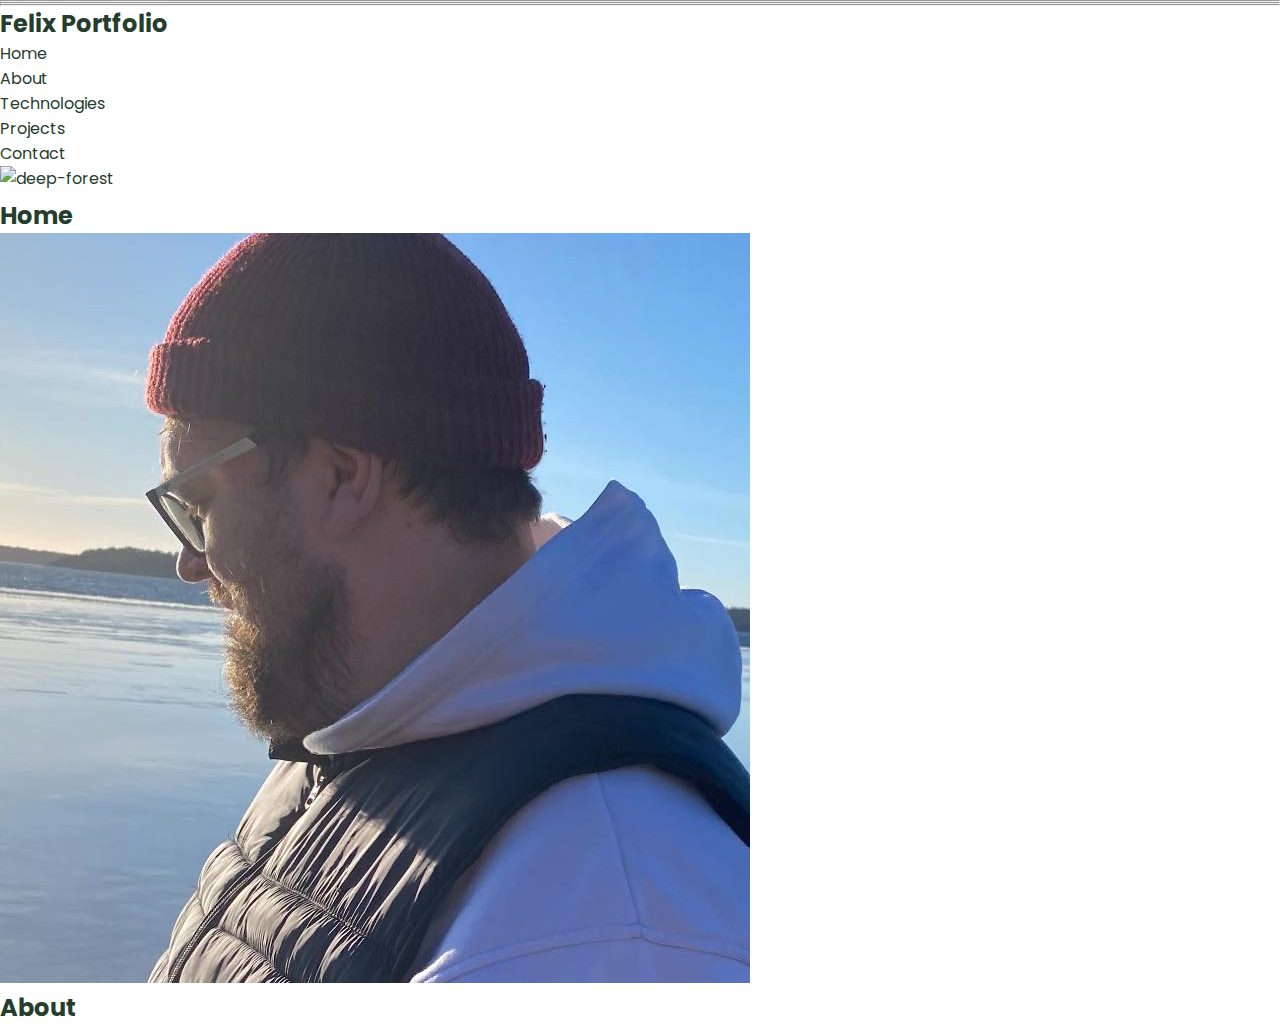
==== index.html @ aa37a9e2 "added some design to the page on mobile" ====
<!DOCTYPE html>
<html lang="en">
<head>
    <meta charset="UTF-8">
    <meta name="viewport" content="width=device-width, initial-scale=1.0">
    <link rel="stylesheet" href="styling/style.css">
    <script src="scripts/main.js" defer></script>
    <title>FelixOS Portfolio</title>
</head>
<body>
    <header class="header-container">
        <div class="burger-menu-container">
            <hr class="burger-item"></hr>
            <hr class="burger-item"></hr>
            <hr class="burger-item"></hr>
        </div>
        <h2>Felix Portfolio</h2>
        <nav class="main-nav">
            <ul class="menu-list">
                <li class="menu-item">Home</li>
                <li class="menu-item">About</li>
                <li class="menu-item">Technologies</li>
                <li class="menu-item">Projects</li>
                <li class="menu-item">Contact</li>
            </ul>
        </nav>
    </header>
    <main class="main-container">
        <section class="welcome-container">
            <article class="first-image-container">
                <img class="home-image" src="./img/rural-explorer-oWS_3i0Y5sI-unsplash.jpg" alt="deep-forest">
                <h2 class="home-text">Home</h2>
            </article>
            <article class="second-image-container">
                <img class="about-image" src="./img/felixProfileImg.jpg" alt="deep-forest">
                <h2 class="about-text">About</h2>
            </article>
        </section>
    </main>
    <footer class="footer-container"></footer>
</body>
</html>
---- styling/style.css ----
@import url('https://fonts.googleapis.com/css2?family=Poppins:ital,wght@0,100;0,200;0,300;0,400;0,500;0,600;0,700;0,800;0,900;1,100;1,200;1,300;1,400;1,500;1,600;1,700;1,800;1,900&display=swap');

*{
    margin: 0;
    padding: 0;
    overflow-x: hidden;
}

body{
    font-family: "Poppins", sans-serif;
    color: #253d2c;
}

@media only screen and (max-width: 600px) {
    .header-container{
        display: flex;
        flex-direction: column;
        background-color: white;
        width: 100%;
    }

    .header-container h2{
        position: absolute;
        margin-top: 10px;
        left: 30%;
        text-align: center;
    }


    .header-container nav{
       display: flex;
       flex-direction: row;
       width: 100%;
    }

    .header-container nav ul{
        display: none;
        flex-direction: column;
        align-items: center;
        gap: 1rem;
        color: #253d2c;
        margin-left: 38.5%;
        font-size: 1em;
        margin-bottom: 10px;
    }

    .burger-menu-container{
        display: flex;
        flex-direction: column;
        gap: 12px;
        margin-left: auto;
        margin-right: 10px;
        margin-top: 10px;
        margin-bottom: 10px;
    }

    .burger-item{
        border: 2px solid #253d2c;
        width: 25px;
    }

    .main-container{
        display: flex;
        flex-direction: column;
        margin-top: 10px;
    }

    .welcome-container{
        display: flex;
        flex-direction: column;
        gap: 20px;
        margin-bottom: 30px;
    }

    .first-image-container{
        position: relative;
        text-align: center;
        color: black;
        font-size: 0.8rem;
        text-align: center;
    }

    .home-text {
        display: none;
        position: absolute;
        flex-direction: column;
        align-items: center;
        justify-content: center;
        top: 50%;
        left: 50%;
        transform: translate(-50%, -50%);
        width: 120px;
        height: 40px;
        background-color: white;
        border-radius: 30px;
      }

    .home-image{
        width: 100%;
        height: 400px;
    }
    .second-image-container{
        position: relative;
        text-align: center;
        color: black;
        font-size: 0.8rem;
        text-align: center;
    }

    .about-text {
        display: none;
        position: absolute;
        flex-direction: column;
        align-items: center;
        justify-content: center;
        top: 50%;
        left: 50%;
        transform: translate(-50%, -50%);
        width: 120px;
        height: 40px;
        background-color: white;
        border-radius: 30px;
      }
    .about-image{
        width: 100%;
        height: 400px;
    }
} 

@media only screen and (min-width: 992px) and (max-width: 1199px) {} 

@media only screen and (min-width: 1200px) {}
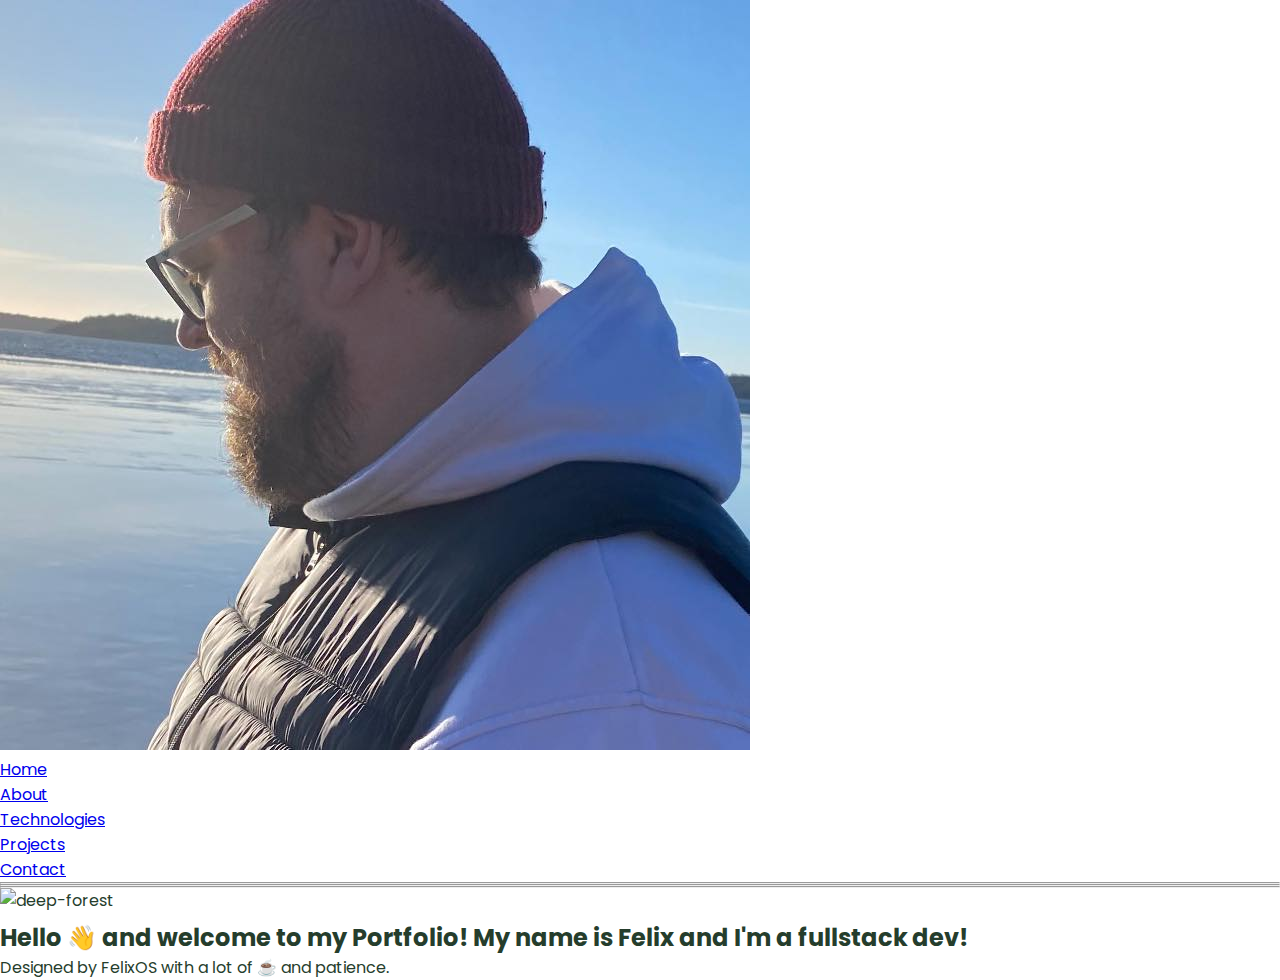
==== commit 69ab3d6c: "Added json files, new pages and about data" ====
--- a/index.html
+++ b/index.html
@@ -9,34 +9,35 @@
 </head>
 <body>
     <header class="header-container">
-        <div class="burger-menu-container">
-            <hr class="burger-item"></hr>
-            <hr class="burger-item"></hr>
-            <hr class="burger-item"></hr>
-        </div>
-        <h2>Felix Portfolio</h2>
         <nav class="main-nav">
+            <article class="profile-image-container">
+                <img class="profile-image" src="./img/felixProfileImg.jpg" alt="deep-forest">
+            </article>
             <ul class="menu-list">
-                <li class="menu-item">Home</li>
-                <li class="menu-item">About</li>
-                <li class="menu-item">Technologies</li>
-                <li class="menu-item">Projects</li>
-                <li class="menu-item">Contact</li>
+                <li class="menu-item"><a href="./index.html">Home</a></li>
+                <li class="menu-item"><a href="./pages/about.html">About</a></li>
+                <li class="menu-item"><a href="./pages/technologies.html">Technologies</a></li>
+                <li class="menu-item"><a href="./pages/projects.html">Projects</a></li>
+                <li class="menu-item"><a href="./pages/contact.html">Contact</a></li>
             </ul>
+            <div class="burger-menu-container">
+                <hr class="burger-item"></hr>
+                <hr class="burger-item"></hr>
+                <hr class="burger-item"></hr>
+            </div>
         </nav>
     </header>
     <main class="main-container">
         <section class="welcome-container">
             <article class="first-image-container">
                 <img class="home-image" src="./img/rural-explorer-oWS_3i0Y5sI-unsplash.jpg" alt="deep-forest">
-                <h2 class="home-text">Home</h2>
+                <h2 class="home-text">Hello &#128075; and welcome to my Portfolio! My name is Felix and I'm a fullstack dev!</h2>
             </article>
-            <article class="second-image-container">
-                <img class="about-image" src="./img/felixProfileImg.jpg" alt="deep-forest">
-                <h2 class="about-text">About</h2>
-            </article>
+
         </section>
     </main>
-    <footer class="footer-container"></footer>
+    <footer class="footer-container">
+        <p class="footer-text">Designed by FelixOS with a lot of &#9749; and patience. </p>
+    </footer>
 </body>
 </html>--- a/styling/style.css
+++ b/styling/style.css
@@ -39,9 +39,22 @@
         align-items: center;
         gap: 1rem;
         color: #253d2c;
-        margin-left: 38.5%;
         font-size: 1em;
         margin-bottom: 10px;
+        margin-top: 15%;
+    }
+
+    .profile-image-container{
+        display: flex;
+        margin-right: auto;
+        margin-left: 10px;
+        margin-top: 1%;
+    }
+
+    .profile-image{
+        width: 100%;
+        height: 55px;
+        border-radius: 50%;
     }
 
     .burger-menu-container{
@@ -69,6 +82,7 @@
         display: flex;
         flex-direction: column;
         gap: 20px;
+        margin-top: 30%;
         margin-bottom: 30px;
     }
 
@@ -81,7 +95,7 @@
     }
 
     .home-text {
-        display: none;
+        display: flex;
         position: absolute;
         flex-direction: column;
         align-items: center;
@@ -89,15 +103,16 @@
         top: 50%;
         left: 50%;
         transform: translate(-50%, -50%);
-        width: 120px;
-        height: 40px;
-        background-color: white;
-        border-radius: 30px;
+        width: 100%;
+        font-size: 5vw;
+        color: white;
+        text-shadow: 1px 1px 2px black;
       }
 
     .home-image{
         width: 100%;
         height: 400px;
+        filter: blur(2px);
     }
     .second-image-container{
         position: relative;
@@ -125,6 +140,174 @@
         width: 100%;
         height: 400px;
     }
+
+
+    .education-container{
+        display: flex;
+        flex-direction: column;
+        margin-top: 10%;
+        gap: 30px;
+    }
+
+    .education-container h2{
+        margin-left: 2.5%;
+    }
+
+    .eductation-wrapper{
+        display: flex;
+        width: 100%;
+        
+    }
+
+    .first-orientation-title{
+        font-size: 4vw;
+    }
+
+    .second-orientation-title{
+        font-size: 4vw;
+    }
+
+    .third-orientation-title{
+        font-size: 4vw;
+    }
+
+    .left-wrapper{
+        display: flex;
+        flex-direction: column;
+        margin-right: auto;
+        font-size: 3.5vw;
+        width: 100%;
+        margin-left: 1.5%;
+        color: #253d2c;
+        gap: 2px;
+    }
+
+    .right-wrapper{
+        display: flex;
+        flex-direction: column;
+        margin-left: auto;
+        font-size: 3.5vw;
+        width: 100%;
+        margin-right: 1.5%;
+        color: #253d2c;
+        gap: 2px;
+    }
+
+    .first-type-title, .second-type-title, .third-type-title{
+        display: flex;
+        flex-direction: column;
+        align-self: flex-end;
+        align-items: center;
+        justify-content: center;
+        width: 80px;
+        height: 30px;
+        border-radius: 20px;
+        color: #00a110;
+    background-color: #D7FFE0;
+    }
+
+    .first-date-title, .second-date-title, .third-date-title{
+        display: flex;
+        flex-direction: column;
+        align-self: flex-end;
+        align-items: center;
+        justify-content: center;
+    }
+
+    .job-container{
+        display: flex;
+        flex-direction: column;
+        margin-top: 10%;
+        gap: 30px;
+    }
+
+    .job-container h2{
+        margin-left: 2.5%;
+    }
+
+    .job-wrapper{
+        display: flex;
+        width: 100%;
+        
+    }
+
+    .first-joborientation-title{
+        font-size: 4vw;
+    }
+
+    .second-joborientation-title{
+        font-size: 4vw;
+    }
+
+    .third-joborientation-title{
+        font-size: 4vw;
+    }
+
+    .left-wrapper{
+        display: flex;
+        flex-direction: column;
+        margin-right: auto;
+        font-size: 3.5vw;
+        width: 100%;
+        margin-left: 1.5%;
+        color: #253d2c;
+        gap: 2px;
+    }
+
+    .right-wrapper{
+        display: flex;
+        flex-direction: column;
+        margin-left: auto;
+        font-size: 3.5vw;
+        width: 100%;
+        margin-right: 1.5%;
+        color: #253d2c;
+        gap: 2px;
+    }
+
+    .first-jobtype-title, .second-jobtype-title, .third-jobtype-title{
+        display: flex;
+        flex-direction: column;
+        align-self: flex-end;
+        align-items: center;
+        justify-content: center;
+        width: 80px;
+        height: 30px;
+        border-radius: 20px;
+        color: #00a110;
+    background-color: #D7FFE0;
+    }
+
+    .first-jobdate-title, .second-jobdate-title, .third-jobdate-title{
+        display: flex;
+        flex-direction: column;
+        align-self: flex-end;
+        align-items: center;
+    }
+
+    .lineDivider{
+        border: 1px solid #dadada;
+    width: 90%;
+    margin-left: 4%;
+    }
+
+    .footer-container{
+        display: flex;
+        align-items: center;
+        justify-content: center;
+        text-align: center;
+        position: absolute;
+        color: #253d2c;
+        font-size: 3.5vw;
+        margin-bottom: auto;
+        margin-top: 10px;
+        width: 100%;
+    }
+    .footer-container p{
+       text-align: center;
+    }
+
+
 } 
 
 @media only screen and (min-width: 992px) and (max-width: 1199px) {} 
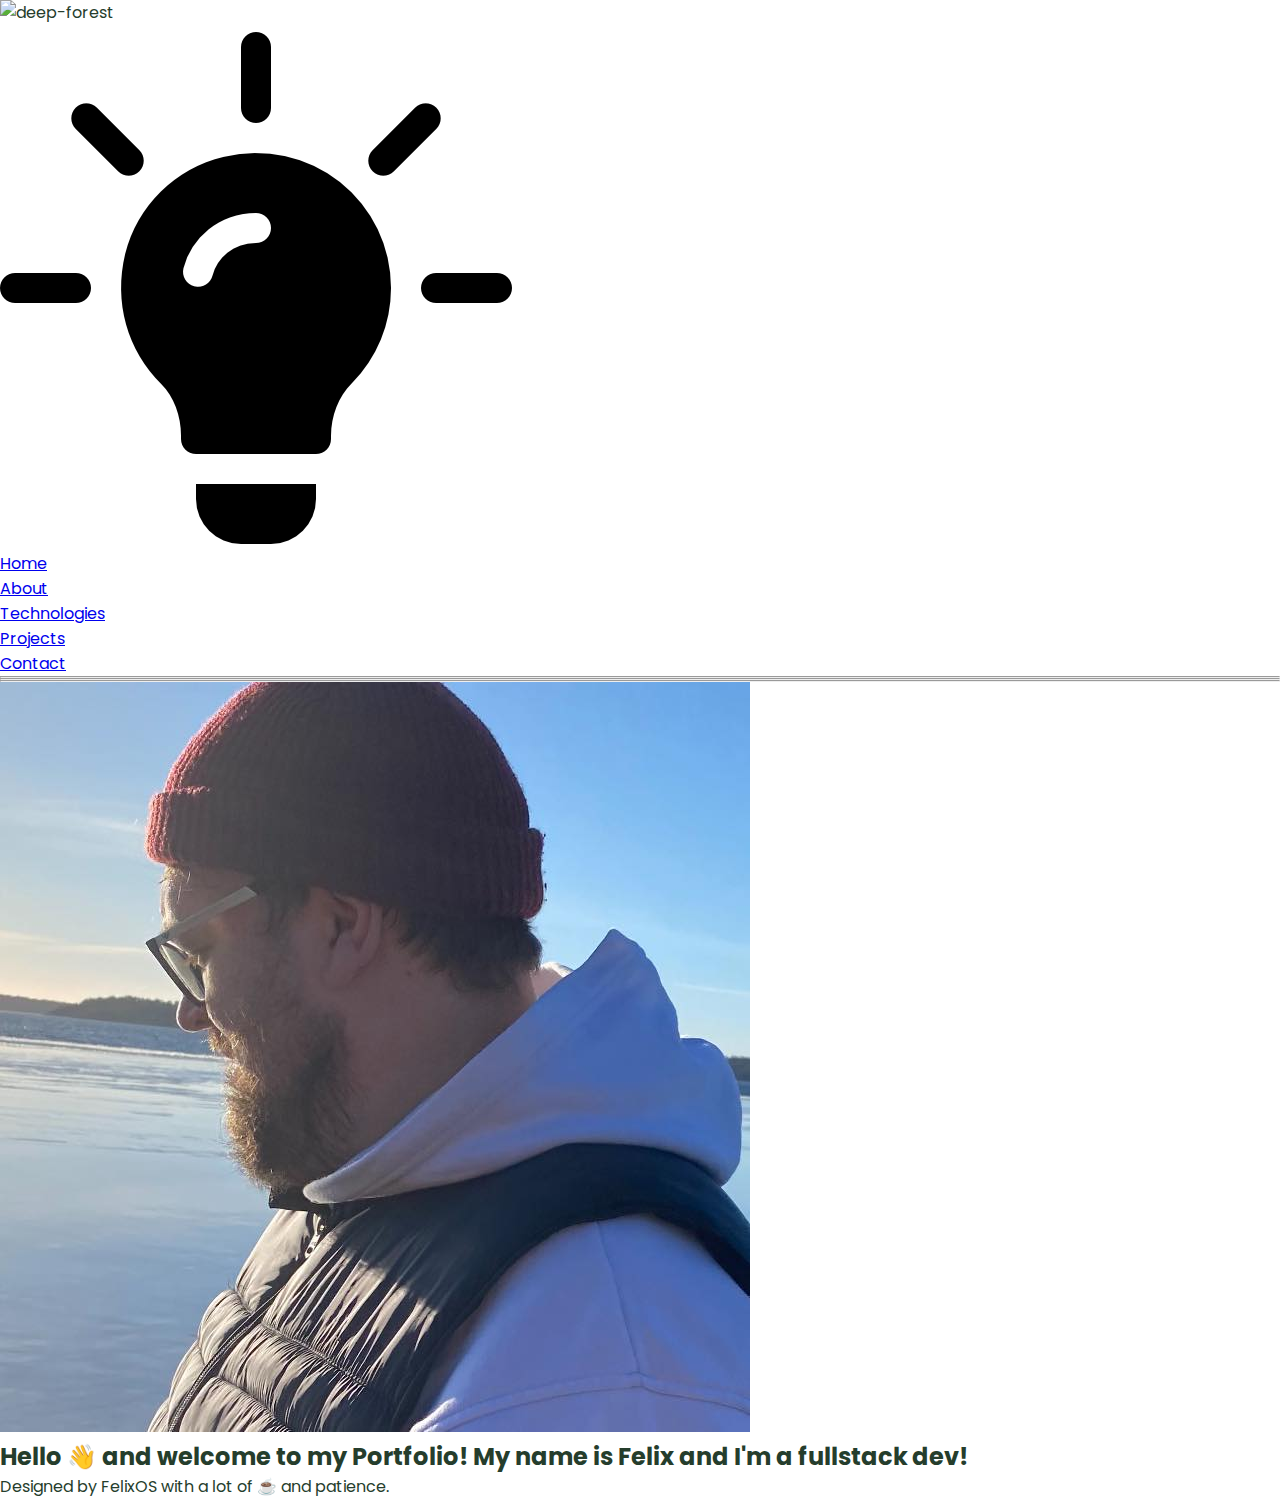
==== commit 32fca61c: "added darkmode and animations to donut graphs on tech page" ====
--- a/index.html
+++ b/index.html
@@ -11,8 +11,12 @@
     <header class="header-container">
         <nav class="main-nav">
             <article class="profile-image-container">
-                <img class="profile-image" src="./img/felixProfileImg.jpg" alt="deep-forest">
+                <img class="profile-image" src="./img/christmas-tree.png" alt="deep-forest">
             </article>
+            <div class="lampButton">
+                <img src="./img/turnedoff.png" class="turnedOff" alt="lamp off">
+                <img src="./img/turnedon.png" class="turnedOn" alt="lamp off">
+            </div>
             <ul class="menu-list">
                 <li class="menu-item"><a href="./index.html">Home</a></li>
                 <li class="menu-item"><a href="./pages/about.html">About</a></li>
@@ -30,11 +34,11 @@
     <main class="main-container">
         <section class="welcome-container">
             <article class="first-image-container">
-                <img class="home-image" src="./img/rural-explorer-oWS_3i0Y5sI-unsplash.jpg" alt="deep-forest">
-                <h2 class="home-text">Hello &#128075; and welcome to my Portfolio! My name is Felix and I'm a fullstack dev!</h2>
+                <img class="home-image" src="./img/felixProfileImg.jpg" alt="deep-forest">
             </article>
-
+            <h2 class="home-text">Hello &#128075; and welcome to my Portfolio! My name is Felix and I'm a fullstack dev!</h2>
         </section>
+       
     </main>
     <footer class="footer-container">
         <p class="footer-text">Designed by FelixOS with a lot of &#9749; and patience. </p>
--- a/styling/style.css
+++ b/styling/style.css
@@ -1,21 +1,25 @@
 @import url('https://fonts.googleapis.com/css2?family=Poppins:ital,wght@0,100;0,200;0,300;0,400;0,500;0,600;0,700;0,800;0,900;1,100;1,200;1,300;1,400;1,500;1,600;1,700;1,800;1,900&display=swap');
 
+@import url('./base.css');
 *{
-    margin: 0;
-    padding: 0;
+    margin: var(--standard-margin);
+    padding: var(--standard-padding);;
     overflow-x: hidden;
 }
 
 body{
+    position: var(--main-body-position);
     font-family: "Poppins", sans-serif;
-    color: #253d2c;
+    color: var(--main-text-color);
+    min-height: var(--main-body-vh);
+    background-color: var(--bg-color);
 }
 
 @media only screen and (max-width: 600px) {
     .header-container{
         display: flex;
         flex-direction: column;
-        background-color: white;
+        background-color: var(--header-bg-color);
         width: 100%;
     }
 
@@ -38,23 +42,47 @@
         flex-direction: column;
         align-items: center;
         gap: 1rem;
-        color: #253d2c;
+        color: var(--main-text-color);
         font-size: 1em;
         margin-bottom: 10px;
         margin-top: 15%;
     }
 
+    .header-container nav ul li a{
+      text-decoration: none;
+      color: var(--main-text-color);
+    }
+
     .profile-image-container{
         display: flex;
         margin-right: auto;
-        margin-left: 10px;
         margin-top: 1%;
+        border-radius: 50%; 
     }
+
 
     .profile-image{
         width: 100%;
         height: 55px;
         border-radius: 50%;
+        filter: invert(17%) sepia(28%) saturate(627%) hue-rotate(85deg) brightness(99%) contrast(89%);
+    }
+     
+    .lampButton{
+        position: absolute;
+        margin-top: 0.2%;
+       left: 52%;
+       transform: translate(-50%,0)
+    }
+
+    .turnedOff{
+        width: 55px;
+        height: 55px;
+    }
+
+    .turnedOn{
+        width: 55px;
+        height: 55px;
     }
 
     .burger-menu-container{
@@ -68,7 +96,7 @@
     }
 
     .burger-item{
-        border: 2px solid #253d2c;
+        border: 2px solid var(--main-text-color);
         width: 25px;
     }
 
@@ -82,7 +110,7 @@
         display: flex;
         flex-direction: column;
         gap: 20px;
-        margin-top: 30%;
+        margin-top: 20%;
         margin-bottom: 30px;
     }
 
@@ -96,23 +124,19 @@
 
     .home-text {
         display: flex;
-        position: absolute;
+        position: relative;
+        align-self: center;
         flex-direction: column;
-        align-items: center;
-        justify-content: center;
-        top: 50%;
-        left: 50%;
-        transform: translate(-50%, -50%);
-        width: 100%;
-        font-size: 5vw;
-        color: white;
-        text-shadow: 1px 1px 2px black;
+        text-align: left;
+        width: 80%;
+        margin-top: 10%;
+        font-size: 6.5vw;
+        color: var(--main-text-color);
       }
 
     .home-image{
-        width: 100%;
-        height: 400px;
-        filter: blur(2px);
+        width: 300px;
+        border-radius: 50%;
     }
     .second-image-container{
         position: relative;
@@ -122,190 +146,23 @@
         text-align: center;
     }
 
-    .about-text {
-        display: none;
-        position: absolute;
-        flex-direction: column;
-        align-items: center;
-        justify-content: center;
-        top: 50%;
-        left: 50%;
-        transform: translate(-50%, -50%);
-        width: 120px;
-        height: 40px;
-        background-color: white;
-        border-radius: 30px;
-      }
-    .about-image{
-        width: 100%;
-        height: 400px;
-    }
-
-
-    .education-container{
-        display: flex;
-        flex-direction: column;
-        margin-top: 10%;
-        gap: 30px;
-    }
-
-    .education-container h2{
-        margin-left: 2.5%;
-    }
-
-    .eductation-wrapper{
-        display: flex;
-        width: 100%;
-        
-    }
-
-    .first-orientation-title{
-        font-size: 4vw;
-    }
-
-    .second-orientation-title{
-        font-size: 4vw;
-    }
-
-    .third-orientation-title{
-        font-size: 4vw;
-    }
-
-    .left-wrapper{
-        display: flex;
-        flex-direction: column;
-        margin-right: auto;
-        font-size: 3.5vw;
-        width: 100%;
-        margin-left: 1.5%;
-        color: #253d2c;
-        gap: 2px;
-    }
-
-    .right-wrapper{
-        display: flex;
-        flex-direction: column;
-        margin-left: auto;
-        font-size: 3.5vw;
-        width: 100%;
-        margin-right: 1.5%;
-        color: #253d2c;
-        gap: 2px;
-    }
-
-    .first-type-title, .second-type-title, .third-type-title{
-        display: flex;
-        flex-direction: column;
-        align-self: flex-end;
-        align-items: center;
-        justify-content: center;
-        width: 80px;
-        height: 30px;
-        border-radius: 20px;
-        color: #00a110;
-    background-color: #D7FFE0;
-    }
-
-    .first-date-title, .second-date-title, .third-date-title{
-        display: flex;
-        flex-direction: column;
-        align-self: flex-end;
-        align-items: center;
-        justify-content: center;
-    }
-
-    .job-container{
-        display: flex;
-        flex-direction: column;
-        margin-top: 10%;
-        gap: 30px;
-    }
-
-    .job-container h2{
-        margin-left: 2.5%;
-    }
-
-    .job-wrapper{
-        display: flex;
-        width: 100%;
-        
-    }
-
-    .first-joborientation-title{
-        font-size: 4vw;
-    }
-
-    .second-joborientation-title{
-        font-size: 4vw;
-    }
-
-    .third-joborientation-title{
-        font-size: 4vw;
-    }
-
-    .left-wrapper{
-        display: flex;
-        flex-direction: column;
-        margin-right: auto;
-        font-size: 3.5vw;
-        width: 100%;
-        margin-left: 1.5%;
-        color: #253d2c;
-        gap: 2px;
-    }
-
-    .right-wrapper{
-        display: flex;
-        flex-direction: column;
-        margin-left: auto;
-        font-size: 3.5vw;
-        width: 100%;
-        margin-right: 1.5%;
-        color: #253d2c;
-        gap: 2px;
-    }
-
-    .first-jobtype-title, .second-jobtype-title, .third-jobtype-title{
-        display: flex;
-        flex-direction: column;
-        align-self: flex-end;
-        align-items: center;
-        justify-content: center;
-        width: 80px;
-        height: 30px;
-        border-radius: 20px;
-        color: #00a110;
-    background-color: #D7FFE0;
-    }
-
-    .first-jobdate-title, .second-jobdate-title, .third-jobdate-title{
-        display: flex;
-        flex-direction: column;
-        align-self: flex-end;
-        align-items: center;
-    }
-
-    .lineDivider{
-        border: 1px solid #dadada;
-    width: 90%;
-    margin-left: 4%;
-    }
+    
 
     .footer-container{
         display: flex;
-        align-items: center;
         justify-content: center;
         text-align: center;
         position: absolute;
-        color: #253d2c;
+        bottom: 0px;
+        color: var(--main-text-color);
         font-size: 3.5vw;
-        margin-bottom: auto;
-        margin-top: 10px;
         width: 100%;
     }
     .footer-container p{
        text-align: center;
     }
+
+    
 
 
 } 
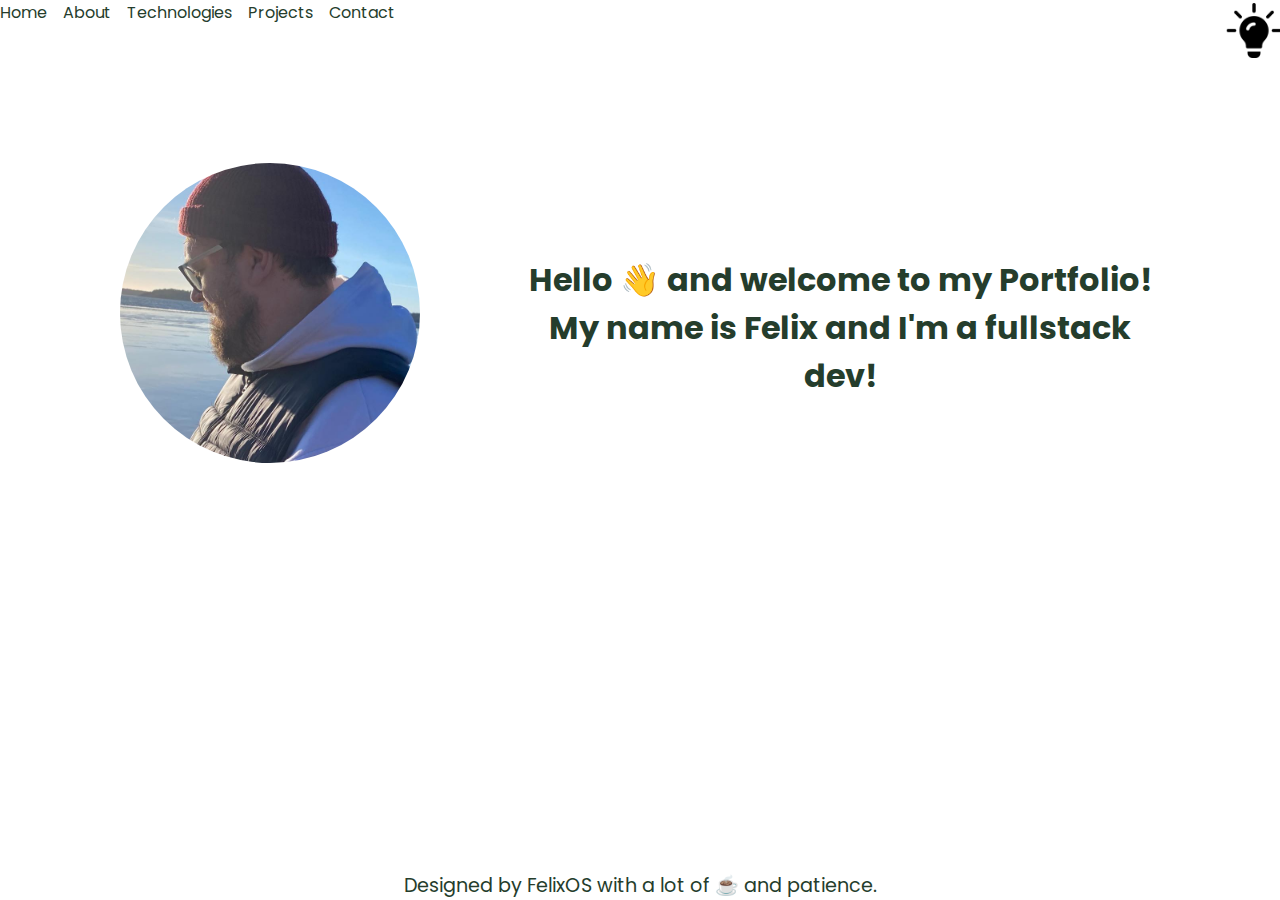
==== commit 3ee172d4: "fixed bug with darkmode and removed tree icon" ====
--- a/index.html
+++ b/index.html
@@ -10,9 +10,6 @@
 <body>
     <header class="header-container">
         <nav class="main-nav">
-            <article class="profile-image-container">
-                <img class="profile-image" src="./img/christmas-tree.png" alt="deep-forest">
-            </article>
             <div class="lampButton">
                 <img src="./img/turnedoff.png" class="turnedOff" alt="lamp off">
                 <img src="./img/turnedon.png" class="turnedOn" alt="lamp off">
--- a/styling/style.css
+++ b/styling/style.css
@@ -40,39 +40,73 @@
     .header-container nav ul{
         display: none;
         flex-direction: column;
-        align-items: center;
-        gap: 1rem;
-        color: var(--main-text-color);
+        position: absolute;
+        text-align: right;
+        gap: 2rem;
+        color: white;
         font-size: 1em;
         margin-bottom: 10px;
         margin-top: 15%;
-    }
+        z-index: 1;
+        background-color: var(--main-text-color);
+        width: 100%;
+        animation-name: menuGrowth;
+    animation-duration: 0.12s;
+    animation-timing-function: linear;
+    }
+
+    @keyframes menuGrowth {
+        0%   {
+            transform: scaleY(0.25) scaleX(0.25);
+        }
+        25%  {
+            transform: scaleY(0.5) scaleX(0.5);
+        }
+        50%  {
+            transform: scaleY(0.75) scaleX(75);
+        }
+        100% {
+            transform: scaleY(1) scaleX(1);
+        }
+      }
+
+      @keyframes menuShrink {
+        0%   {
+            transform: scaleY(1) scaleX(1);
+        }
+        25%  {
+            transform: scaleY(0.75) scaleX(0.75);
+        }
+        50%  {
+            transform: scaleY(0.5) scaleX(0.5);
+        }
+        100% {
+            transform: scaleY(0) scaleX(0);
+        }
+      }
 
     .header-container nav ul li a{
       text-decoration: none;
-      color: var(--main-text-color);
+      color: white;
+      margin-right: 2%;
     }
 
     .profile-image-container{
         display: flex;
         margin-right: auto;
         margin-top: 1%;
-        border-radius: 50%; 
     }
 
 
     .profile-image{
-        width: 100%;
-        height: 55px;
-        border-radius: 50%;
+        width: 55px;
+        height: 55px;
         filter: invert(17%) sepia(28%) saturate(627%) hue-rotate(85deg) brightness(99%) contrast(89%);
     }
      
     .lampButton{
         position: absolute;
         margin-top: 0.2%;
-       left: 52%;
-       transform: translate(-50%,0)
     }
 
     .turnedOff{
@@ -98,6 +132,17 @@
     .burger-item{
         border: 2px solid var(--main-text-color);
         width: 25px;
+    }
+
+    .close-menu{
+        margin-left: auto;
+        overflow: hidden;
+        width: 35px;
+        height: 35px;
+        border: 12px solid #253d2c;
+        background:
+            linear-gradient(45deg, rgba(0,0,0,0) 0%,rgba(0,0,0,0) 43%,#fff 45%,#fff 55%,rgba(0,0,0,0) 57%,rgba(0,0,0,0) 100%),
+            linear-gradient(135deg, #253d2c 0%, #253d2c 43%,#fff 45%,#fff 55%,#253d2c 57%,#253d2c 100%);
     }
 
     .main-container{
@@ -167,6 +212,302 @@
 
 } 
 
-@media only screen and (min-width: 992px) and (max-width: 1199px) {} 
-
-@media only screen and (min-width: 1200px) {}+@media only screen and (min-width: 601px) and (max-width: 1199px) {
+
+    .header-container{
+        display: flex;
+        flex-direction: column;
+        background-color: var(--header-bg-color);
+        width: 100%;
+    }
+
+    .header-container h2{
+        position: absolute;
+        margin-top: 10px;
+        left: 30%;
+        text-align: center;
+    }
+
+
+    .header-container nav{
+       display: flex;
+       flex-direction: row;
+       width: 100%;
+    }
+
+    .header-container nav ul{
+        display: none;
+        flex-direction: column;
+        align-items: center;
+        gap: 2rem;
+        color: var(--main-text-color);
+        font-size: 1em;
+        margin-bottom: 10px;
+        margin-top: 10%;
+        margin-left: -2.5%;
+    }
+
+    .header-container nav ul li a{
+      text-decoration: none;
+      color: var(--main-text-color);
+    }
+
+    .profile-image-container{
+        display: flex;
+        margin-right: auto;
+        margin-top: 1%;
+    }
+
+
+    .profile-image{
+        width: 55px;
+        height: 55px;
+        filter: invert(17%) sepia(28%) saturate(627%) hue-rotate(85deg) brightness(99%) contrast(89%);
+    }
+     
+    .lampButton{
+        position: absolute;
+        margin-top: 0.2%;
+       left: 50%;
+       transform: translate(-50%,0)
+    }
+
+    .turnedOff{
+        width: 55px;
+        height: 55px;
+    }
+
+    .turnedOn{
+        width: 55px;
+        height: 55px;
+    }
+
+    .burger-menu-container{
+        display: flex;
+        flex-direction: column;
+        gap: 12px;
+        margin-left: auto;
+        margin-right: 10px;
+        margin-top: 10px;
+        margin-bottom: 10px;
+    }
+
+    .burger-item{
+        border: 2px solid var(--main-text-color);
+        width: 25px;
+    }
+
+    .main-container{
+        display: flex;
+        flex-direction: column;
+        margin-top: 10px;
+    }
+
+    .welcome-container{
+        display: flex;
+        flex-direction: column;
+        gap: 20px;
+        margin-top: 10%;
+        margin-bottom: 30px;
+    }
+
+    .first-image-container{
+        position: relative;
+        text-align: center;
+        color: black;
+        font-size: 0.8rem;
+        text-align: center;
+    }
+
+    .home-text {
+        display: flex;
+        position: relative;
+        align-self: center;
+        flex-direction: column;
+        text-align: center;
+        width: 80%;
+        margin-top: 2%;
+        font-size: 3.5vw;
+        color: var(--main-text-color);
+      }
+
+    .home-image{
+        width: 300px;
+        border-radius: 50%;
+    }
+    .second-image-container{
+        position: relative;
+        text-align: center;
+        color: black;
+        font-size: 0.8rem;
+        text-align: center;
+    }
+
+    
+
+    .footer-container{
+        display: flex;
+        justify-content: center;
+        text-align: center;
+        position: absolute;
+        bottom: 0px;
+        color: var(--main-text-color);
+        font-size: 2.5vw;
+        width: 100%;
+    }
+    .footer-container p{
+       text-align: center;
+    }
+
+    
+
+} 
+
+@media only screen and (min-width: 1200px) {
+    .header-container{
+        display: flex;
+        flex-direction: column;
+        background-color: var(--header-bg-color);
+        width: 100%;
+    }
+
+    .header-container h2{
+        position: absolute;
+        margin-top: 10px;
+        left: 30%;
+        text-align: center;
+    }
+
+
+    .header-container nav{
+       display: flex;
+       flex-direction: row;
+       width: 100%;
+    }
+
+    .header-container nav ul{
+        display: flex;
+        flex-direction: row;
+        align-items: center;
+        gap: 1rem;
+        color: var(--main-text-color);
+        font-size: 1em;
+        margin-right: 5%;
+    }
+
+    .header-container nav ul li a{
+      text-decoration: none;
+      color: var(--main-text-color);
+    }
+
+    .profile-image-container{
+        display: flex;
+        margin-right: auto;
+        margin-top: 0.1%;
+    }
+
+
+    .profile-image{
+        width: 55px;
+        height: 55px;
+        filter: invert(17%) sepia(28%) saturate(627%) hue-rotate(85deg) brightness(99%) contrast(89%);
+    }
+     
+    .lampButton{
+        position: absolute;
+        margin-top: 0.2%;
+       left: 98%;
+       transform: translate(-50%,0)
+    }
+
+    .turnedOff{
+        width: 55px;
+        height: 55px;
+    }
+
+    .turnedOn{
+        width: 55px;
+        height: 55px;
+    }
+
+    .burger-menu-container{
+        display: none;
+        flex-direction: column;
+        gap: 12px;
+        margin-left: auto;
+        margin-right: 10px;
+        margin-top: 10px;
+        margin-bottom: 10px;
+    }
+
+    .burger-item{
+        border: 2px solid var(--main-text-color);
+        width: 25px;
+    }
+
+    .main-container{
+        display: flex;
+        flex-direction: column;
+        margin-top: 10px;
+    }
+
+    .welcome-container{
+        display: flex;
+        flex-direction: row;
+        align-items: center;
+        justify-content: center;
+        gap: 100px;
+        margin-top: 10%;
+        margin-bottom: 30px;
+    }
+
+    .first-image-container{
+        position: relative;
+        text-align: center;
+        color: black;
+        font-size: 0.8rem;
+        text-align: center;
+    }
+
+    .home-text {
+        display: flex;
+        position: relative;
+        align-self: center;
+        flex-direction: column;
+        text-align: center;
+        width: 50%;
+        margin-top: 2%;
+        font-size: 2.5vw;
+        color: var(--main-text-color);
+      }
+
+    .home-image{
+        width: 300px;
+        border-radius: 50%;
+    }
+    .second-image-container{
+        position: relative;
+        text-align: center;
+        color: black;
+        font-size: 0.8rem;
+        text-align: center;
+    }
+
+    
+
+    .footer-container{
+        display: flex;
+        justify-content: center;
+        text-align: center;
+        position: absolute;
+        bottom: 0px;
+        color: var(--main-text-color);
+        font-size: 1.5vw;
+        width: 100%;
+    }
+    .footer-container p{
+       text-align: center;
+    }
+
+    
+}